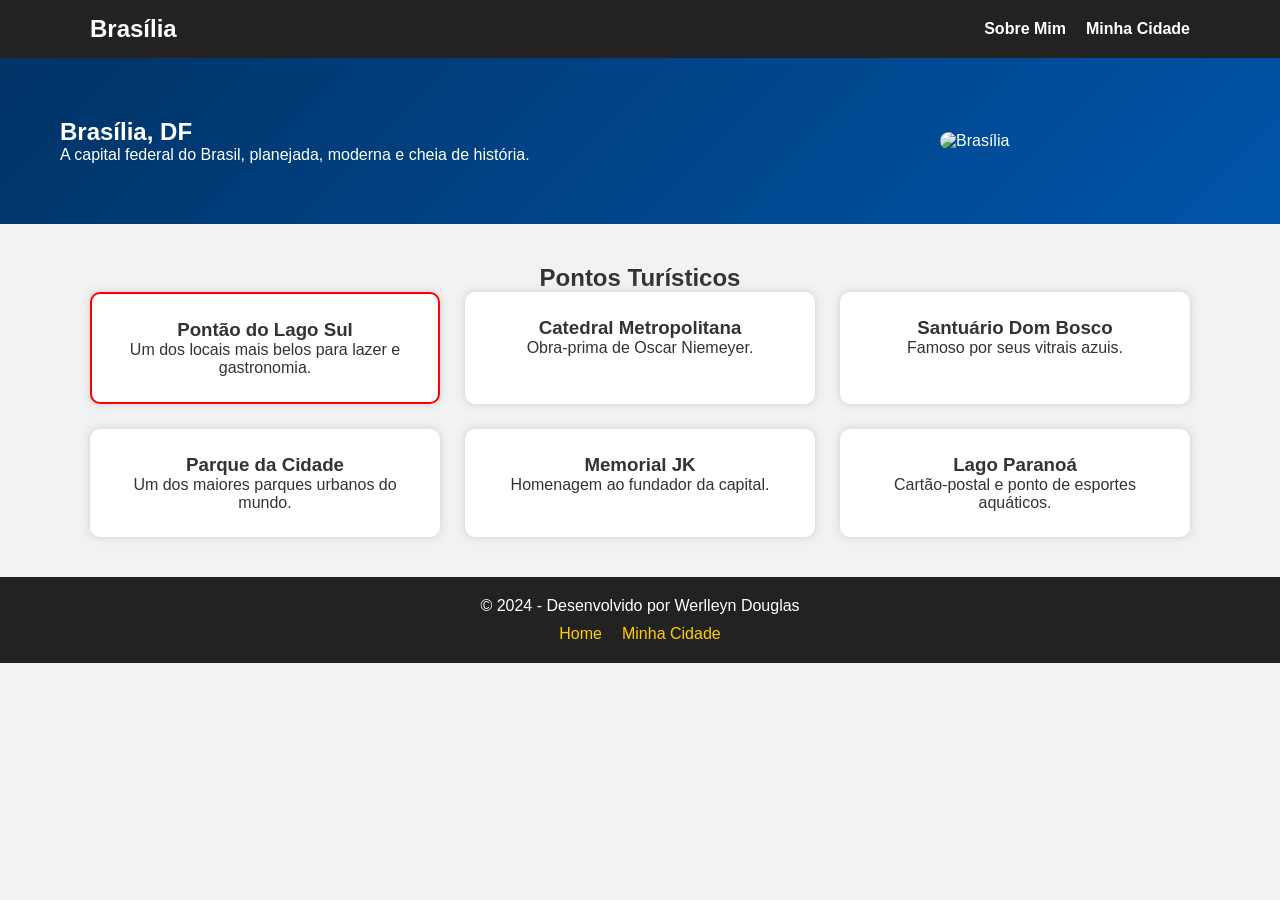
==== cidade.html @ 8ef0a783 "Add files via upload" ====
<!DOCTYPE html>
<html lang="pt-br">
<head>
    <meta charset="UTF-8">
    <meta name="viewport" content="width=device-width, initial-scale=1.0">
    <title>Minha Cidade</title>
    <link rel="stylesheet" href="./global.css">
</head>
<body>

    <!-- HEADER -->
    <header class="topo">
        <nav class="nav">
            <h2 class="logo">Brasília</h2>
            <ul class="menu">
                <li><a href="./index.html">Sobre Mim</a></li>
                <li><a href="./cidade.html">Minha Cidade</a></li>
            </ul>
        </nav>
    </header>

    <!-- HERO -->
    <section class="hero cidade-hero">
        <div class="hero-texto">
            <h1>Brasília, DF</h1>
            <p>A capital federal do Brasil, planejada, moderna e cheia de história.</p>
        </div>
        <img class="hero-img" src="https://imgmd.net/image/upload/c_limit%2Cw_3200/v1/guia/4470853.jpg" alt="Brasília">
    </section>

    <!-- GRID DE PONTOS TURÍSTICOS -->
    <section class="grid-funcionalidades">
        <h2>Pontos Turísticos</h2>

        <div class="grid">
            <div class="card destaque">
                <h3>Pontão do Lago Sul</h3>
                <p>Um dos locais mais belos para lazer e gastronomia.</p>
            </div>

            <div class="card">
                <h3>Catedral Metropolitana</h3>
                <p>Obra-prima de Oscar Niemeyer.</p>
            </div>

            <div class="card">
                <h3>Santuário Dom Bosco</h3>
                <p>Famoso por seus vitrais azuis.</p>
            </div>

            <div class="card">
                <h3>Parque da Cidade</h3>
                <p>Um dos maiores parques urbanos do mundo.</p>
            </div>

            <div class="card">
                <h3>Memorial JK</h3>
                <p>Homenagem ao fundador da capital.</p>
            </div>

            <div class="card">
                <h3>Lago Paranoá</h3>
                <p>Cartão-postal e ponto de esportes aquáticos.</p>
            </div>
        </div>
    </section>

    <!-- RODAPÉ -->
    <footer class="rodape">
        <p>© 2024 - Desenvolvido por Werlleyn Douglas</p>
        <ul>
            <li><a href="./index.html">Home</a></li>
            <li><a href="./cidade.html">Minha Cidade</a></li>
        </ul>
    </footer>

</body>
</html>
---- global.css ----
/* RESET */
* {
    margin: 0;
    padding: 0;
    box-sizing: border-box;
}

body {
    font-family: Arial, Helvetica, sans-serif;
    background-color: #f2f2f2;
    color: #333;
}

/* HEADER */
.topo {
    background: #222;
    padding: 15px 0;
}

.nav {
    max-width: 1100px;
    margin: auto;
    display: flex;
    justify-content: space-between;
    align-items: center;
}

.logo {
    color: white;
}

.menu {
    list-style: none;
    display: flex;
    gap: 20px;
}

.menu a {
    color: white;
    text-decoration: none;
    font-weight: bold;
}

.menu a:hover {
    color: #ffcc00;
}

/* HERO */
.hero {
    display: flex;
    justify-content: space-between;
    align-items: center;
    padding: 60px;
    background: linear-gradient(135deg, #006400, #00a86b);
    color: white;
}

.cidade-hero {
    background: linear-gradient(135deg, #003366, #0055aa);
}

.hero-texto {
    max-width: 50%;
}

.botao {
    display: inline-block;
    margin-top: 20px;
    padding: 12px 20px;
    background: white;
    color: #006400;
    border-radius: 8px;
    text-decoration: none;
    font-weight: bold;
}

.hero-img {
    width: 280px;
    border-radius: 10px;
}

/* GRID */
.grid-funcionalidades {
    text-align: center;
    padding: 40px 20px;
}

.grid {
    display: grid;
    grid-template-columns: repeat(auto-fit, minmax(260px, 1fr));
    gap: 25px;
    max-width: 1100px;
    margin: auto;
}

.card {
    background: white;
    padding: 25px;
    border-radius: 10px;
    box-shadow: 0 0 10px #ccc;
}

.card.destaque {
    border: 2px solid red;
}

/* DEPOIMENTOS */
.depoimentos {
    background: #fff;
    padding: 40px 20px;
}

.depoimentos-container {
    display: flex;
    justify-content: space-around;
    gap: 20px;
    flex-wrap: wrap;
}

.depoimento {
    background: #e8e8e8;
    padding: 20px;
    border-radius: 10px;
    width: 30%;
    min-width: 260px;
}

/* RODAPÉ */
.rodape {
    background: #222;
    color: white;
    padding: 20px;
    text-align: center;
}

.rodape ul {
    list-style: none;
    display: flex;
    justify-content: center;
    gap: 20px;
    margin-top: 10px;
}

.rodape a {
    color: #ffcc00;
    text-decoration: none;
}

/* RESPONSIVIDADE */
@media (max-width: 768px) {
    .hero {
        flex-direction: column;
        text-align: center;
    }

    .hero-texto {
        max-width: 100%;
    }

    .hero-img {
        margin-top: 20px;
        width: 200px;
    }
}
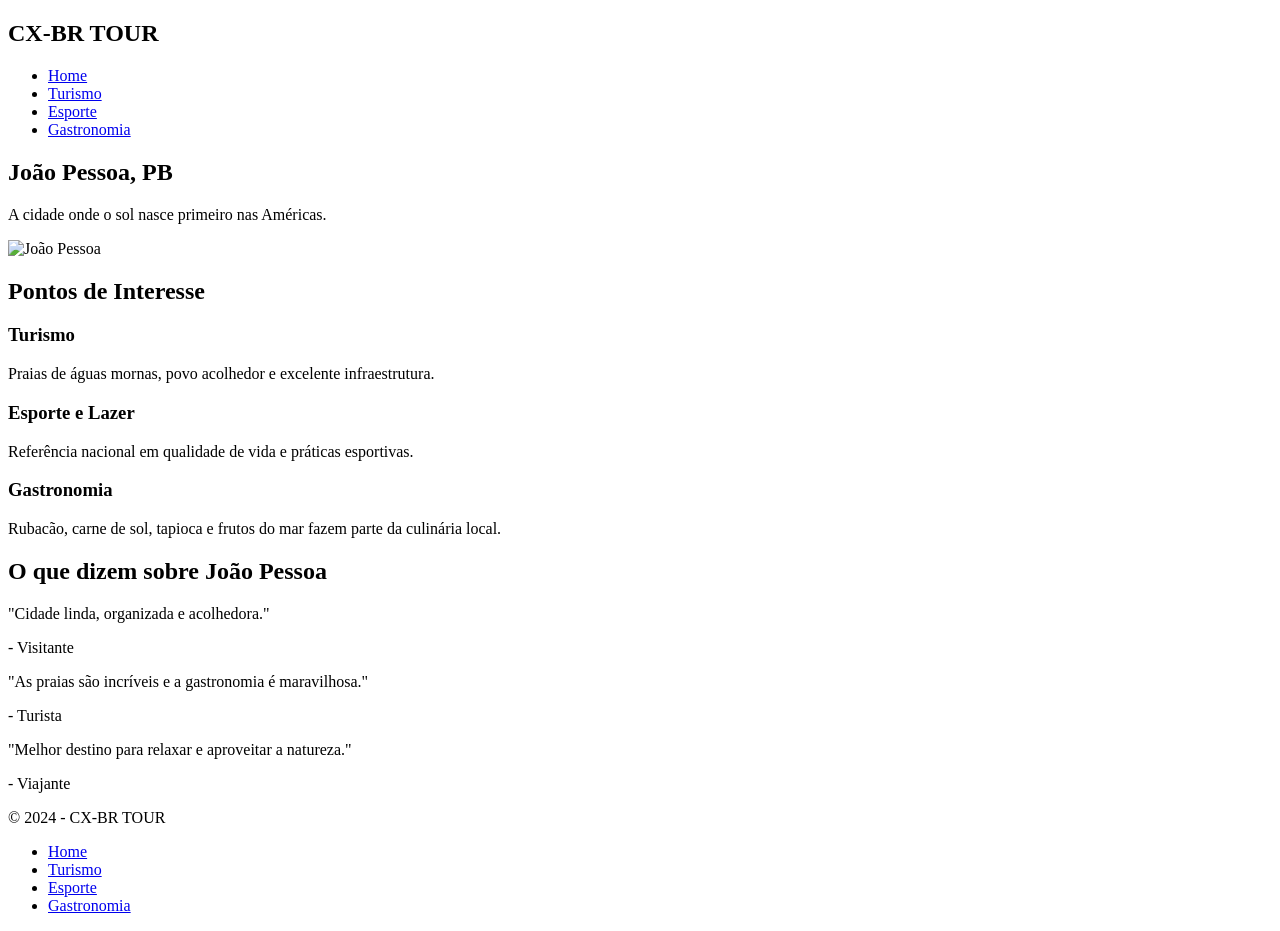
==== commit b7fa1163: "Cidade.html" ====
--- a/cidade.html
+++ b/cidade.html
@@ -3,18 +3,21 @@
 <head>
     <meta charset="UTF-8">
     <meta name="viewport" content="width=device-width, initial-scale=1.0">
-    <title>Minha Cidade</title>
-    <link rel="stylesheet" href="./global.css">
+    <title>João Pessoa - CX‑BR TOUR</title>
+    <link rel="stylesheet" href="projeto_cidade_23042026_styles.css">
 </head>
+
 <body>
 
     <!-- HEADER -->
     <header class="topo">
         <nav class="nav">
-            <h2 class="logo">Brasília</h2>
+            <h2 class="logo">CX‑BR TOUR</h2>
             <ul class="menu">
-                <li><a href="./index.html">Sobre Mim</a></li>
-                <li><a href="./cidade.html">Minha Cidade</a></li>
+                <li><a href="./index.html">Home</a></li>
+                <li><a href="#Turismo">Turismo</a></li>
+                <li><a href="#Esporte">Esporte</a></li>
+                <li><a href="#Gastronomia">Gastronomia</a></li>
             </ul>
         </nav>
     </header>
@@ -22,55 +25,67 @@
     <!-- HERO -->
     <section class="hero cidade-hero">
         <div class="hero-texto">
-            <h1>Brasília, DF</h1>
-            <p>A capital federal do Brasil, planejada, moderna e cheia de história.</p>
+            <h1>João Pessoa, PB</h1>
+            <p>A cidade onde o sol nasce primeiro nas Américas.</p>
         </div>
-        <img class="hero-img" src="https://imgmd.net/image/upload/c_limit%2Cw_3200/v1/guia/4470853.jpg" alt="Brasília">
+
+        <img class="hero-img" src="https://denomades.imgix.net/destinos/recife/1640/joao-pessoa.jpg?w=720&h=392&fit=crop&q=90&auto=format,compress&fm=webp" alt="João Pessoa">
     </section>
 
-    <!-- GRID DE PONTOS TURÍSTICOS -->
+    <!-- GRID DE PONTOS DE INTERESSE -->
     <section class="grid-funcionalidades">
-        <h2>Pontos Turísticos</h2>
+        <h2>Pontos de Interesse</h2>
 
         <div class="grid">
-            <div class="card destaque">
-                <h3>Pontão do Lago Sul</h3>
-                <p>Um dos locais mais belos para lazer e gastronomia.</p>
+
+            <div class="card" id="Turismo">
+                <h3>Turismo</h3>
+                <p>Praias de águas mornas, povo acolhedor e excelente infraestrutura.</p>
             </div>
 
-            <div class="card">
-                <h3>Catedral Metropolitana</h3>
-                <p>Obra-prima de Oscar Niemeyer.</p>
+            <div class="card" id="Esporte">
+                <h3>Esporte e Lazer</h3>
+                <p>Referência nacional em qualidade de vida e práticas esportivas.</p>
             </div>
 
-            <div class="card">
-                <h3>Santuário Dom Bosco</h3>
-                <p>Famoso por seus vitrais azuis.</p>
+            <div class="card" id="Gastronomia">
+                <h3>Gastronomia</h3>
+                <p>Rubacão, carne de sol, tapioca e frutos do mar fazem parte da culinária local.</p>
             </div>
 
-            <div class="card">
-                <h3>Parque da Cidade</h3>
-                <p>Um dos maiores parques urbanos do mundo.</p>
+        </div>
+    </section>
+
+    <!-- DEPOIMENTOS -->
+    <section class="depoimentos">
+        <h2>O que dizem sobre João Pessoa</h2>
+
+        <div class="depoimentos-container">
+            <div class="depoimento">
+                <p>"Cidade linda, organizada e acolhedora."</p>
+                <span>- Visitante</span>
             </div>
 
-            <div class="card">
-                <h3>Memorial JK</h3>
-                <p>Homenagem ao fundador da capital.</p>
+            <div class="depoimento">
+                <p>"As praias são incríveis e a gastronomia é maravilhosa."</p>
+                <span>- Turista</span>
             </div>
 
-            <div class="card">
-                <h3>Lago Paranoá</h3>
-                <p>Cartão-postal e ponto de esportes aquáticos.</p>
+            <div class="depoimento">
+                <p>"Melhor destino para relaxar e aproveitar a natureza."</p>
+                <span>- Viajante</span>
             </div>
         </div>
     </section>
 
     <!-- RODAPÉ -->
     <footer class="rodape">
-        <p>© 2024 - Desenvolvido por Werlleyn Douglas</p>
+        <p>© 2024 - CX‑BR TOUR</p>
         <ul>
             <li><a href="./index.html">Home</a></li>
-            <li><a href="./cidade.html">Minha Cidade</a></li>
+            <li><a href="#Turismo">Turismo</a></li>
+            <li><a href="#Esporte">Esporte</a></li>
+            <li><a href="#Gastronomia">Gastronomia</a></li>
         </ul>
     </footer>
 
